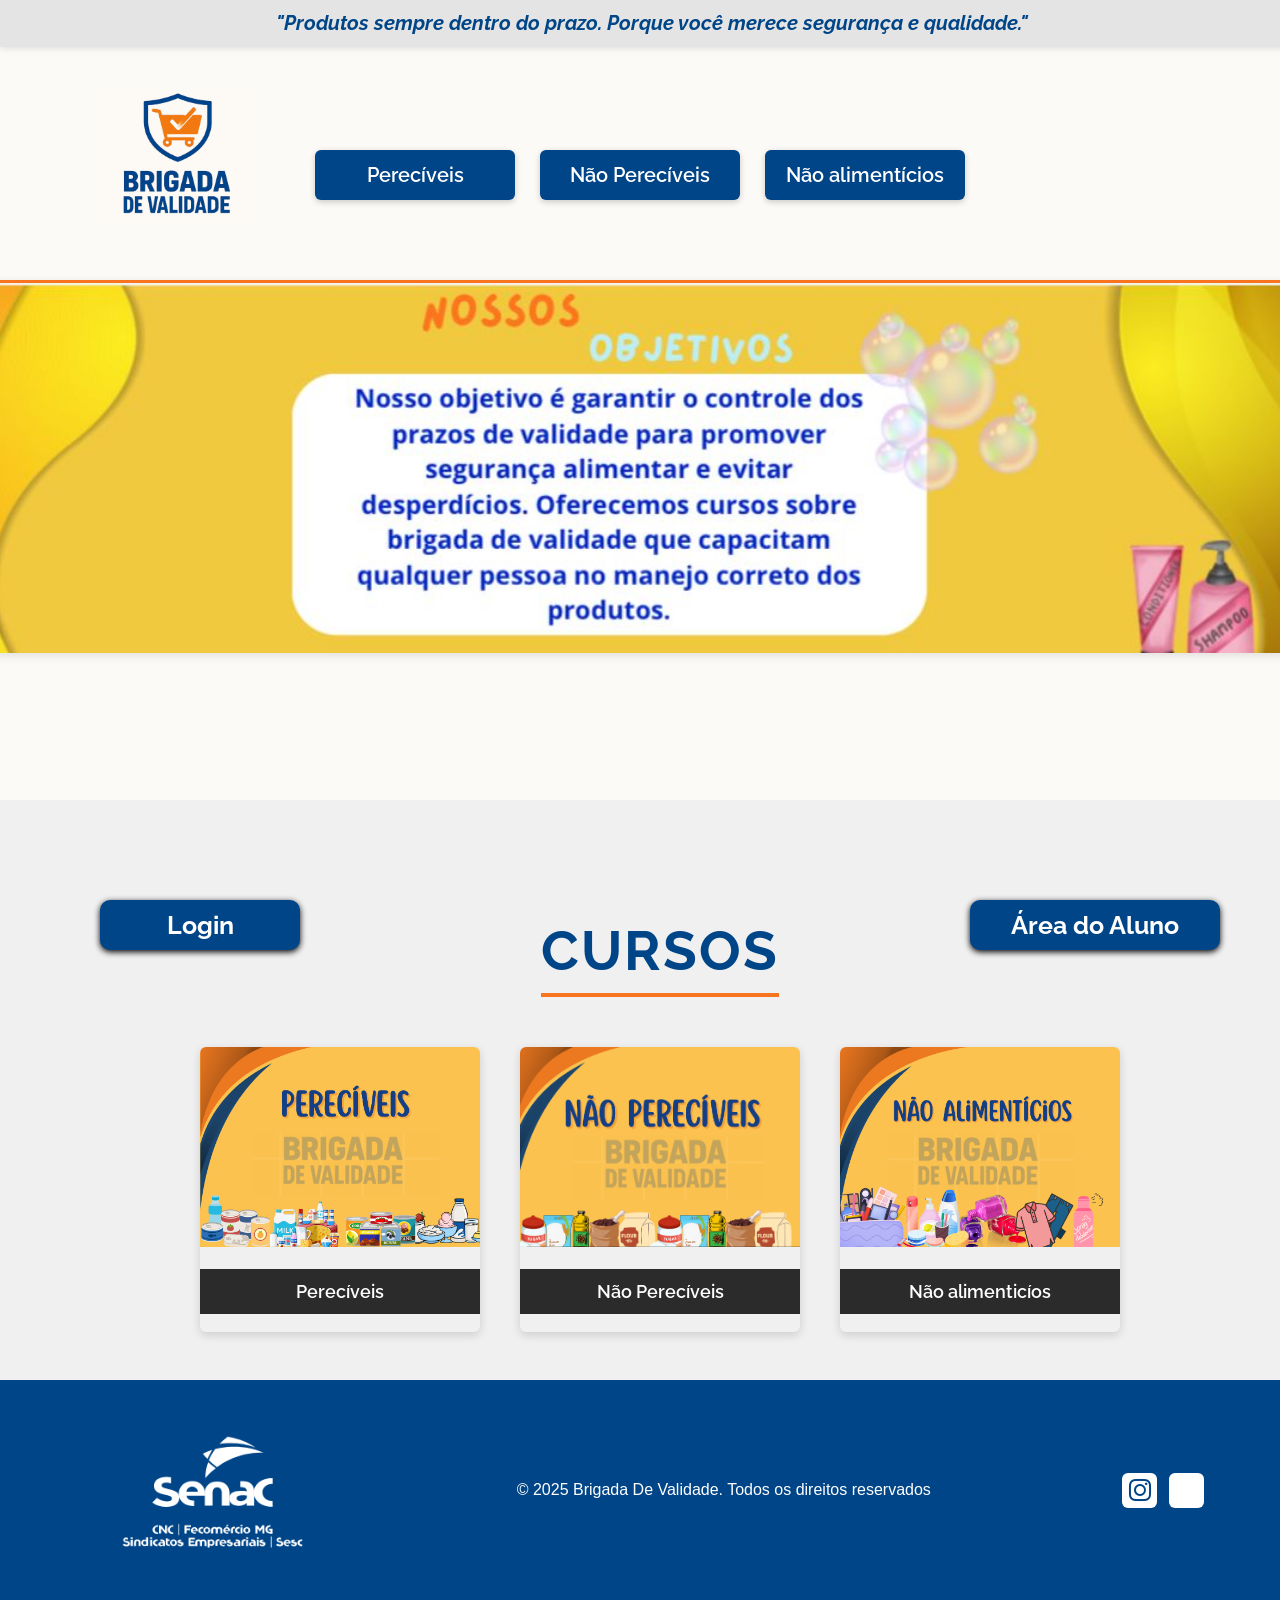
==== html/index.html @ 99e6571d "first commit" ====
<!DOCTYPE html>
<html lang="pt-br">

<head>
    <meta charset="UTF-8">
    <meta name="viewport" content="width=device-width, initial-scale=1.0">
    <link rel="stylesheet" href="https://cdn.jsdelivr.net/npm/bootstrap-icons@1.13.1/font/bootstrap-icons.min.css">
    <link rel="stylesheet" href="../css/style.css">
    <link href='https://cdn.boxicons.com/fonts/brands/boxicons-brands.min.css' rel='stylesheet'>
    <title>Brigada De Validade</title>
</head>

<body>
    <p class="titulo"><b><i>"Produtos sempre dentro do prazo. Porque você merece segurança e qualidade."</i></b>
    </p><br>
    <img class="logo" src="../imagens/logo.jpg" alt="">
    <div class="as">
        <a class="botoes" href="../html/p.html">Perecíveis</a>
        <a class="botoes" href="../html/index1.html">Não Perecíveis</a>
        <a class="botoes" href="../html/na.html">Não alimentícios</a>
    </div>
    <div class="banner-container">
        <img class="banners" src="../imagens/1000035137.jpg" alt="Banner 1">
        <img class="banners" src="../imagens/BANNER-2.jpg" alt="Banner 2">
    </div>
    <div class="container-cursos">
        <p class="titulo-cursos"><b>Cursos</b></p>
        <div class="container-imagem">
            <a class="btn-login" href="../html/Login.html"><b>Login</b></a>
            <a class="btn-areadoaluno" href="../html/areaAluno.html"><b>Área do Aluno</b></a>
            <a href="curso1.html">
                <div>
                    <img class="imagem" src="../imagens/P.png">
                    <p class="nome-imagens">Perecíveis</p>
                </div>
            </a>
            <a href="curso2.html">
                <div>
                    <img class="imagem" src="../imagens/NP.png">
                    <p class="nome-imagens">Não Perecíveis</p>
                </div>
            </a>
            <a href="curso3.html">
                <div>
                    <img class="imagem" src="../imagens/NA.png">
                    <p class="nome-imagens">Não alimenticíos</p>
                </div>
            </a>
        </div>
    </div>
    <footer>
        <img class="logo-footer" src="../imagens/logo-footer.png" alt="">
        <p class="copyright">© 2025 Brigada De Validade. Todos os direitos reservados</p>
        <div class="icones">
            <a href="https://www.instagram.com/brigada.devalidade0013?igsh=MzB3cHFpYTdza3Vz" target="_blank"><i class="bi bi-instagram"></i></a>
            <i class='bxl bx-gmail' target="_blank"></i>
        </div>
    </footer>
    <script src="../js/script.js"></script>
</body>

</html>
---- css/style.css ----
@import url('https://fonts.googleapis.com/css2?family=Raleway:wght@400;600;700&display=swap');

body {
    overflow-x: hidden;
    background-color: #fcfaf7;
    font-family: 'Raleway', Arial, Helvetica, sans-serif;
    color: #333;
    margin: 0;
    padding: 0;
}

.titulo {
    width: 100%;
    background-color: #e4e4e4;
    color: #004587;
    font-size: 20px;
    display: flex;
    align-items: center;
    justify-content: center;
    font-weight: 600;
    padding: 12px;
    box-shadow: 0px 2px 6px rgba(0, 0, 0, 0.1);
    position: relative;
    z-index: 10;
    margin-top: -1px;
}

.logo {
    position: absolute;
    left: 100px;
    top: 90px;
    width: 150px;
    height: auto;
}

.as {
    position: absolute;
    top: 150px;
    left: 50%;
    transform: translateX(-50%);
    display: flex;
    gap: 25px;
}

.botoes {
    min-width: 200px;
    height: 50px;
    background-color: #004587;
    color: white;
    text-decoration: none;
    font-size: 20px;
    font-weight: 600;
    text-align: center;
    line-height: 50px;
    border-radius: 6px;
    transition: 0.3s;
    box-shadow: 0px 2px 6px rgba(0, 0, 0, 0.2);
}

.botoes:hover {
    background-color: #f9741e;
    transform: translateY(-3px);
}



.banner-container {
    width: 1520px;
    height: 370px;
    position: absolute;
    left: 50%;
    transform: translateX(-50%);
    top: 280px;
    border-top: 3px solid #f9741e;
    overflow: hidden;
    border-radius: 6px;
    box-shadow: 0px 3px 10px rgba(0, 0, 0, 0.1);
    display: flex;
    justify-content: center;
}

.banners {
    width: 1520px;
    padding: 0 5px;
    height: 370px;
    object-fit: cover;
    position: absolute;
    opacity: 0;
    transition: opacity 1s ease-in-out;
}

.banners.active {
    opacity: 1;
}

.container-cursos {
    width: 100%;
    min-height: 475px;
    position: absolute;
    top: 800px;
    background-color: #f0f0f0;
    display: flex;
    align-items: center;
    justify-content: center;
    flex-direction: column;
    padding: 60px 20px;
}

.titulo-cursos {
    font-size: 55px;
    font-weight: 700;
    color: #004587;
    margin-bottom: 50px;
    text-transform: uppercase;
    letter-spacing: 2px;
    border-bottom: 4px solid #f9741e;
    padding-bottom: 10px;
}

.container-imagem {
    display: flex;
    flex-wrap: wrap;
    gap: 40px;
    justify-content: center;
}

.container-imagem div {
    border-radius: 6px;
    overflow: hidden;
    transition: 0.3s;
    width: 280px;
    box-shadow: 0px 3px 10px rgba(0, 0, 0, 0.15);
}

.container-imagem div:hover {
    transform: translateY(-5px);
}

.imagem {
    width: 100%;
    height: 200px;
    object-fit: cover;
}

.nome-imagens {
    font-size: 18px;
    background-color: #2b2b2b;
    text-align: center;
    color: white;
    padding: 12px;
    font-weight: 600;
}

div a{
    text-decoration: none;
}

footer {
    width: 100%;
    height: 180px;
    background-color: #004587;
    position: absolute;
    top: 1380px;
    display: flex;
    align-items: center;
    justify-content: space-around;
    padding: 20px;
    flex-wrap: wrap;
}

.logo-footer {
    height: 120px;
}

.copyright {
    font-size: 16px;
    color: white;
    font-family: Arial, Helvetica, sans-serif;
}

.icones {
    display: flex;
    gap: 12px;
}

.bi-instagram,
.bx-gmail {
    font-size: 22px;
    color: #004587;
    width: 35px;
    height: 35px;
    background-color: white;
    border-radius: 6px;
    text-decoration: none;
    display: flex;
    align-items: center;
    justify-content: center;
    transition: 0.3s;
    cursor: pointer;
}

footer a{
    text-decoration: none;
}

.bx-gmail {
    font-size: 33px;
}

.bi-instagram:hover,
.bx-gmail:hover {
    background-color: #f9741e;
    color: white;
    transform: translateY(-3px);
}

.btn-login {
    width: 200px;
    height: 50px;
    border-radius: 10px;
    background-color: #004587;
    position: absolute;
    left: 100px;
    top: 100px;
    box-shadow: 0px 2px 6px black;
    color: white;
    font-size: 25px;
    font-family: 'Raleway', Arial, Helvetica, sans-serif;
    text-align: center;
    line-height: 50px;
    cursor: pointer;
    transition: 200ms;
    text-decoration: none;
}

.btn-login:hover {
    background-color: #f9741e;
    transform: translateY(-8px);
}

.btn-areadoaluno {
    width: 250px;
    height: 50px;
    position: absolute;
    top: 100px;
    right: 100px;
    background-color: #004587;
    border-radius: 10px;
    color: white;
    font-size: 25px;
    text-align: center;
    font-family: 'Raleway', Arial, Helvetica, sans-serif;
    line-height: 50px;
    cursor: pointer;
    text-decoration: none;
    transition: transform 200ms;
    box-shadow: 0px 2px 6px black;
}

.btn-areadoaluno:hover {
    background-color: #f9741e;
    transform: translateY(-8px);
}


@media (max-width: 1024px) {
    body {
        overflow-x: hidden;
        overflow-y: auto;
    }

    .titulo {
        text-align: center;
        padding: 12px 16px;
        line-height: 1.2;
        margin: 0;
    }

    .logo {
        position: relative;
        left: auto;
        top: auto;
        transform: none;
        display: block;
        margin: 18px auto 0;
        width: 150px;
        height: auto;
    }

    .as {
        position: relative;
        top: auto;
        left: auto;
        transform: none;
        display: flex;
        justify-content: center;
        gap: 18px;
        flex-wrap: wrap;
        margin: 16px auto 0;
    }

    .botoes {
        min-width: 180px;
        height: 48px;
        font-size: 18px;
        line-height: 48px;
    }

    .banner-container {
        position: relative;
        left: auto;
        transform: none;
        margin: 26px auto 0;
        width: calc(100% - 60px);
        max-width: 1200px;
        height: 340px;
        top: auto;
        border-radius: 8px;
    }

    .banners {
        position: absolute;
        width: 100%;
        height: 100%;
        object-fit: cover;
    }

    .container-cursos {
        position: relative;
        top: auto;
        margin: 36px auto 0;
        width: calc(100% - 60px);
        max-width: 1200px;
        padding: 44px 20px;
    }

    .titulo-cursos {
        font-size: 42px;
        text-align: left;
    }

    .container-imagem {
        justify-content: center;
        gap: 32px;
    }

    .container-imagem div {
        width: 260px;
    }

    .nome-imagens {
        font-size: 17px;
        padding: 10px;
    }

    .btn-login,
    .btn-areadoaluno {
        position: relative;
        top: auto;
        left: auto;
        right: auto;
        transform: none;
        display: inline-block;
        margin: 10px;
        width: auto;
    }

    footer {
        position: relative;
        top: auto;
        left: auto;
        margin: 40px auto 0;
        width: calc(100% - 60px);
        max-width: 1200px;
        padding: 20px;
        border-radius: 6px;
        display: flex;
        align-items: center;
        justify-content: space-between;
        flex-wrap: wrap;
        gap: 12px;
    }

    .icones {
        display: flex;
        gap: 12px;
        align-items: center;
    }

    .icones a,
    .icones i {
        display: inline-flex;
        align-items: center;
        justify-content: center;
        width: 40px;
        height: 40px;
        background: white;
        border-radius: 6px;
        box-shadow: 0 1px 4px rgba(0,0,0,0.08);
        text-decoration: none;
        transition: transform .2s, background-color .2s;
    }

    .icones a i,
    .icones i {
        font-size: 20px;
        color: #004587;
    }

    .icones a:hover,
    .icones i:hover {
        background-color: #f9741e;
    }

    .icones a:hover i,
    .icones i:hover i {
        color: #fff;
    }

    .copyright {
        font-size: 15px;
        color: white;
        margin: 6px 0;
    }
}

@media (max-width: 768px) {
    body {
        overflow-x: hidden;
        overflow-y: auto;
    }

    .logo {
        width: 130px;
        margin-top: 12px;
    }

    .titulo {
        font-size: 18px;
    }

    .as {
        flex-direction: row;
        flex-wrap: wrap;
        gap: 12px;
        margin-top: 12px;
    }

    .botoes {
        min-width: 150px;
        font-size: 17px;
        height: 46px;
        line-height: 46px;
    }

    .banner-container {
        height: 280px;
        width: calc(100% - 40px);
    }

    .container-cursos {
        width: calc(100% - 40px);
        padding: 32px 16px;
    }

    .titulo-cursos {
        font-size: 34px;
        text-align: center;
    }

    .container-imagem {
        gap: 22px;
    }

    .container-imagem div {
        width: 220px;
    }

    .nome-imagens {
        font-size: 16px;
        padding: 10px;
    }

    .btn-login,
    .btn-areadoaluno {
        width: 48%;
        margin: 8px 1%;
        font-size: 20px;
        text-align: center;
    }

    footer {
        padding: 18px;
        justify-content: center;
        text-align: center;
    }

    .icones {
        margin-top: 8px;
    }
}

@media (max-width: 480px) {
    body {
        overflow-x: hidden;
        overflow-y: auto;
    }

    .titulo {
        font-size: 15px;
        padding: 8px 10px;
        text-align: center;
    }

    .logo {
        width: 100px;
        margin: 8px auto 6px;
    }

    .as {
        flex-direction: column;
        gap: 10px;
        margin: 8px auto 12px;
        align-items: center;
    }

    .botoes {
        width: 92%;
        max-width: 360px;
        font-size: 15px;
        height: 46px;
        line-height: 46px;
    }

    .banner-container {
        width: calc(100% - 20px);
        height: 200px;
        margin: 10px auto;
        border-radius: 6px;
    }

    .banners {
        position: absolute;
        width: 100%;
        height: 100%;
        object-fit: cover;
    }

    .container-cursos {
        width: calc(100% - 20px);
        padding: 20px 10px;
        margin-top: 10px;
    }

    .titulo-cursos {
        font-size: 24px;
        text-align: center;
        margin-bottom: 18px;
    }

    .container-imagem {
        flex-direction: column;
        gap: 14px;
        align-items: center;
    }

    .container-imagem div {
        width: 94%;
    }

    .imagem {
        height: 150px;
    }

    .nome-imagens {
        font-size: 15px;
        padding: 10px;
    }

    .btn-login,
    .btn-areadoaluno {
        width: 94%;
        display: block;
        margin: 8px auto;
        font-size: 18px;
    }

    footer {
        position: relative;
        width: 100%;
        padding: 18px 12px;
        margin-top: 18px;
        flex-direction: column;
        gap: 12px;
        align-items: center;
        text-align: center;
    }

    .logo-footer {
        height: 72px;
    }

    .copyright {
        font-size: 13px;
    }

    .icones a,
    .icones i {
        width: 46px;
        height: 46px;
    }

    .icones a i,
    .icones i {
        font-size: 22px;
    }
}
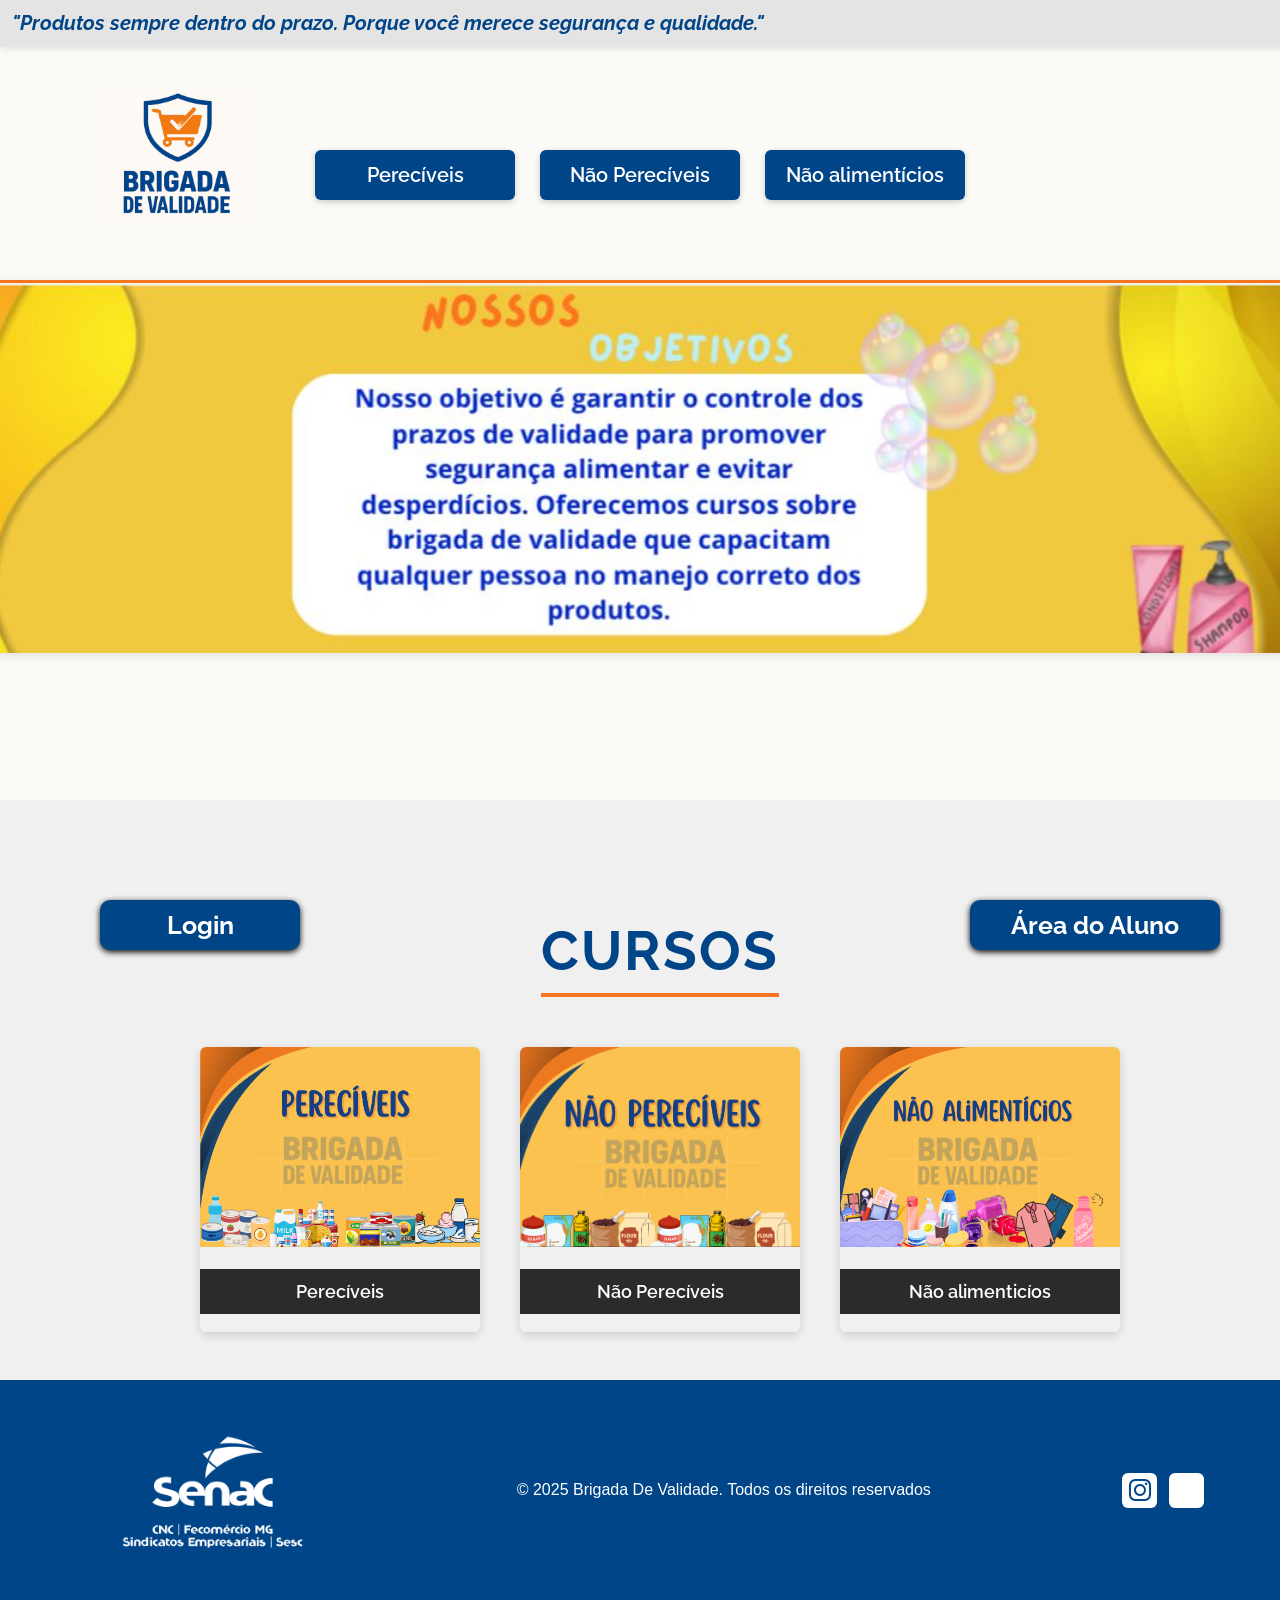
==== commit afc60685: "teste 16:22" ====
--- a/html/index.html
+++ b/html/index.html
@@ -22,6 +22,8 @@
     <div class="banner-container">
         <img class="banners" src="../imagens/1000035137.jpg" alt="Banner 1">
         <img class="banners" src="../imagens/BANNER-2.jpg" alt="Banner 2">
+        <button class="banner-btn prev"><i class="bi bi-chevron-left"></i></button>
+        <button class="banner-btn next"><i class="bi bi-chevron-right"></i></button>
     </div>
     <div class="container-cursos">
         <p class="titulo-cursos"><b>Cursos</b></p>
--- a/css/style.css
+++ b/css/style.css
@@ -9,8 +9,11 @@
     padding: 0;
 }
 
+body, .titulo, b, i, marquee{
+    width: 100%;
+}
+
 .titulo {
-    width: 100%;
     background-color: #e4e4e4;
     color: #004587;
     font-size: 20px;
@@ -86,11 +89,39 @@
     object-fit: cover;
     position: absolute;
     opacity: 0;
-    transition: opacity 1s ease-in-out;
+    transition: opacity 0.1s ease-in-out;
 }
 
 .banners.active {
     opacity: 1;
+}
+
+.banner-btn {
+    position: absolute;
+    top: 50%;
+    transform: translateY(-50%);
+    background-color: rgba(0, 0, 0, 0.4);
+    border: none;
+    color: white;
+    font-size: 28px;
+    width: 45px;
+    height: 45px;
+    border-radius: 50%;
+    cursor: pointer;
+    z-index: 5;
+    transition: background-color 0.3s;
+}
+
+.banner-btn:hover {
+    background-color: rgba(0, 0, 0, 0.7);
+}
+
+.banner-btn.prev {
+    left: 15px;
+}
+
+.banner-btn.next {
+    right: 15px;
 }
 
 .container-cursos {
@@ -231,6 +262,7 @@
     cursor: pointer;
     transition: 200ms;
     text-decoration: none;
+    display: flex;
 }
 
 .btn-login:hover {
@@ -255,6 +287,7 @@
     text-decoration: none;
     transition: transform 200ms;
     box-shadow: 0px 2px 6px black;
+    display: flex;
 }
 
 .btn-areadoaluno:hover {
@@ -539,6 +572,10 @@
         border-radius: 6px;
     }
 
+    .banners:nth-child(1){
+        content: "../assets/1000035907.jpg";
+    }
+
     .banners {
         position: absolute;
         width: 100%;
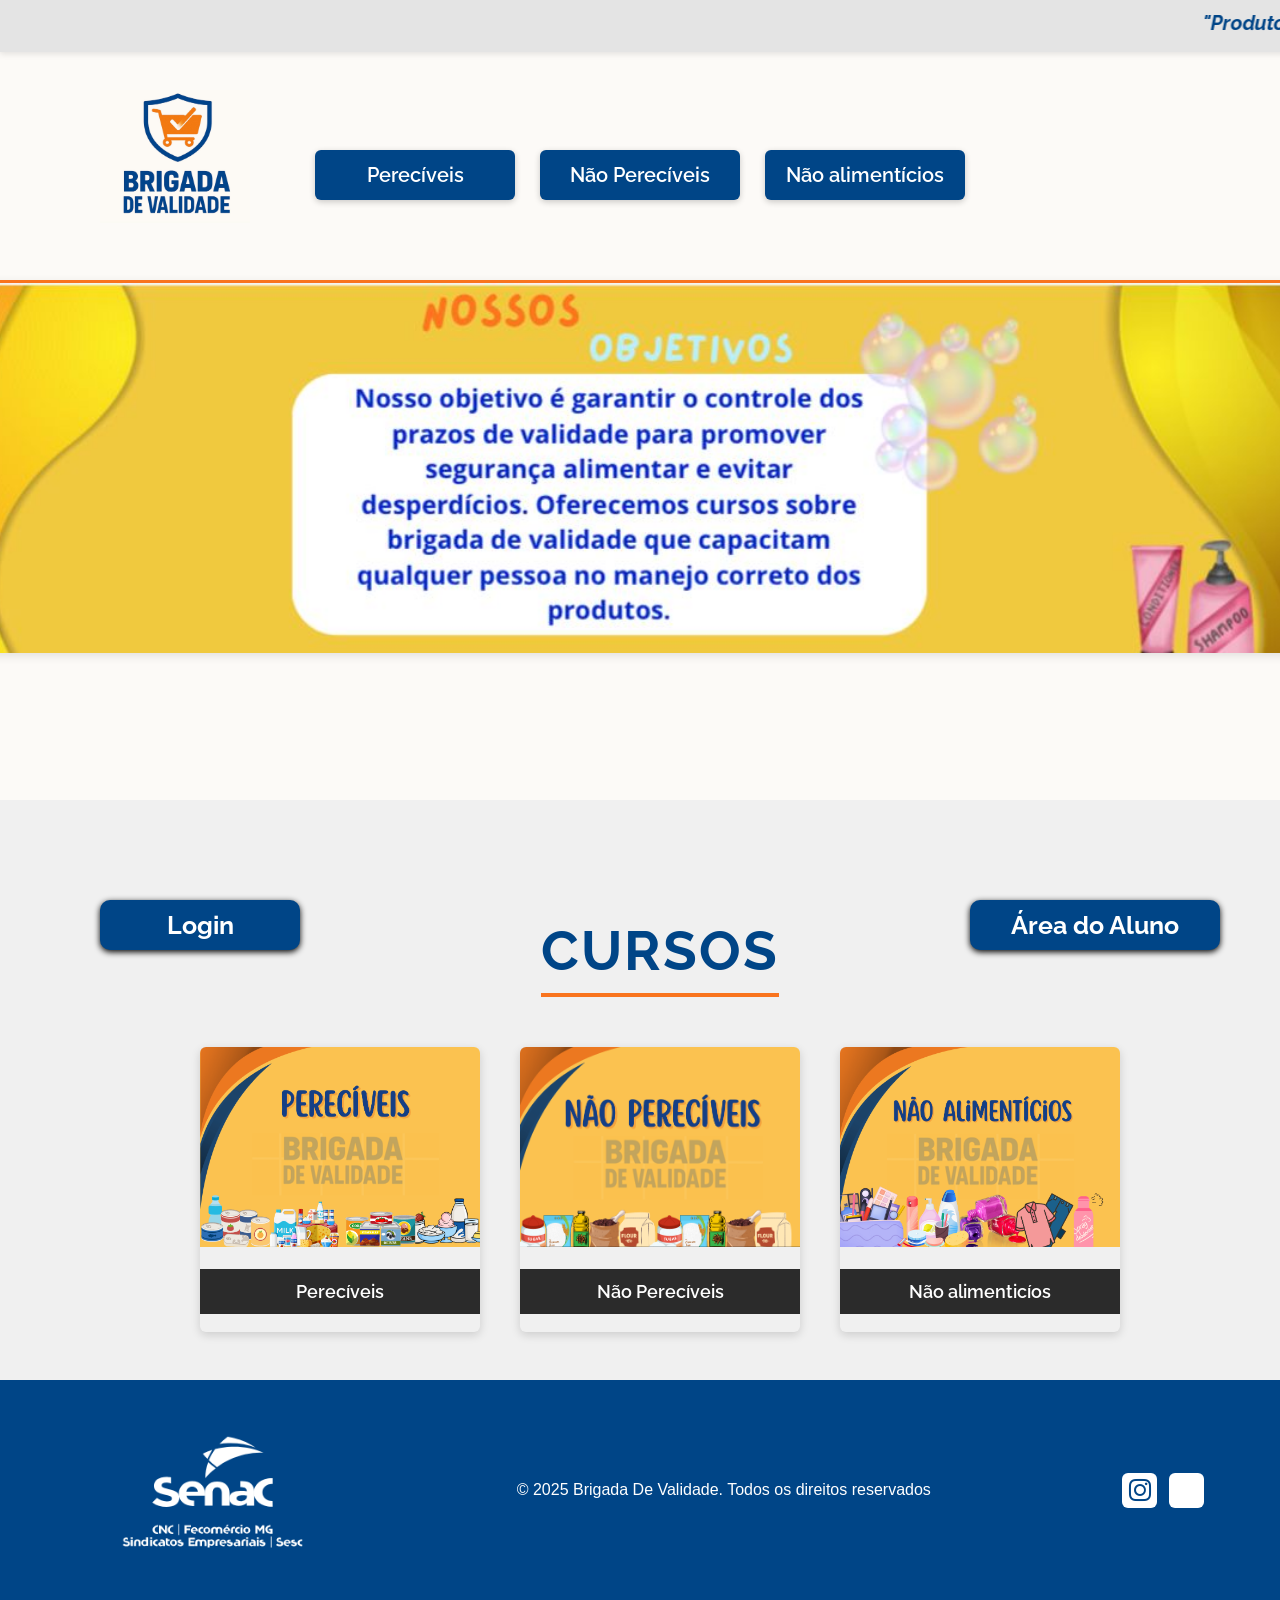
==== commit 1d7a23b0: "teste 16:33" ====
--- a/html/index.html
+++ b/html/index.html
@@ -11,7 +11,10 @@
 </head>
 
 <body>
-    <p class="titulo"><b><i>"Produtos sempre dentro do prazo. Porque você merece segurança e qualidade."</i></b>
+    <p class="titulo">
+        <b><i>
+                <marquee>"Produtos sempre dentro do prazo. Porque você merece segurança e qualidade."</marquee>
+            </i></b>
     </p><br>
     <img class="logo" src="../imagens/logo.jpg" alt="">
     <div class="as">
@@ -54,7 +57,8 @@
         <img class="logo-footer" src="../imagens/logo-footer.png" alt="">
         <p class="copyright">© 2025 Brigada De Validade. Todos os direitos reservados</p>
         <div class="icones">
-            <a href="https://www.instagram.com/brigada.devalidade0013?igsh=MzB3cHFpYTdza3Vz" target="_blank"><i class="bi bi-instagram"></i></a>
+            <a href="https://www.instagram.com/brigada.devalidade0013?igsh=MzB3cHFpYTdza3Vz" target="_blank"><i
+                    class="bi bi-instagram"></i></a>
             <i class='bxl bx-gmail' target="_blank"></i>
         </div>
     </footer>
--- a/css/style.css
+++ b/css/style.css
@@ -89,7 +89,7 @@
     object-fit: cover;
     position: absolute;
     opacity: 0;
-    transition: opacity 0.1s ease-in-out;
+    transition: opacity 1s ease-in-out;
 }
 
 .banners.active {
@@ -573,7 +573,7 @@
     }
 
     .banners:nth-child(1){
-        content: "../assets/1000035907.jpg";
+        content: "{{ url_for('static', filename='1000035907.jpg') }}";
     }
 
     .banners {
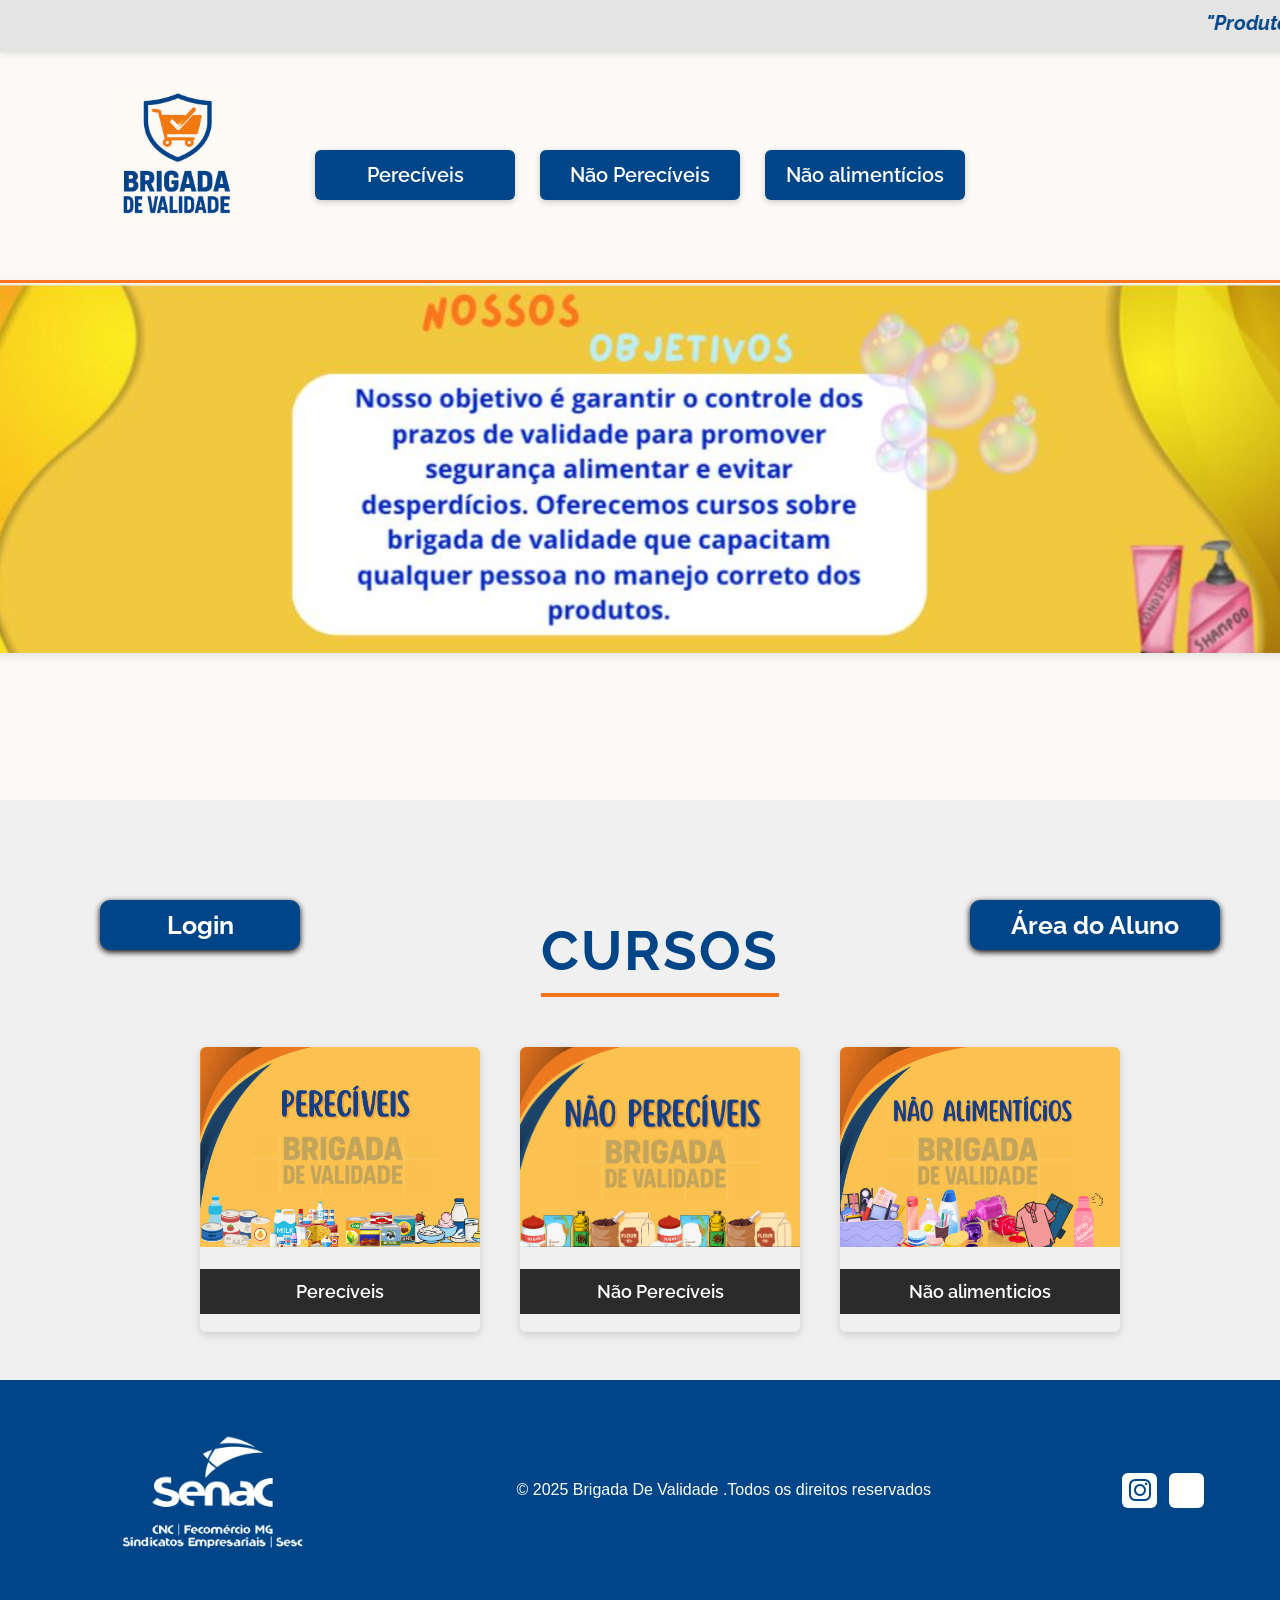
==== commit 0f5434b4: "Co-authored-by: Igor-Gabriel-22 <Igor-Gabriel-22@users.noreply.github.com>" ====
--- a/html/index.html
+++ b/html/index.html
@@ -55,12 +55,13 @@
     </div>
     <footer>
         <img class="logo-footer" src="../imagens/logo-footer.png" alt="">
-        <p class="copyright">© 2025 Brigada De Validade. Todos os direitos reservados</p>
+        <p class="copyright">© 2025 Brigada De Validade <a href="../html/easter.html" id="easter" >.</a>Todos os direitos reservados</p>
         <div class="icones">
             <a href="https://www.instagram.com/brigada.devalidade0013?igsh=MzB3cHFpYTdza3Vz" target="_blank"><i
                     class="bi bi-instagram"></i></a>
             <i class='bxl bx-gmail' target="_blank"></i>
         </div>
+     
     </footer>
     <script src="../js/script.js"></script>
 </body>
--- a/css/style.css
+++ b/css/style.css
@@ -9,7 +9,11 @@
     padding: 0;
 }
 
-body, .titulo, b, i, marquee{
+body,
+.titulo,
+b,
+i,
+marquee {
     width: 100%;
 }
 
@@ -75,7 +79,6 @@
     transform: translateX(-50%);
     top: 280px;
     border-top: 3px solid #f9741e;
-    overflow: hidden;
     border-radius: 6px;
     box-shadow: 0px 3px 10px rgba(0, 0, 0, 0.1);
     display: flex;
@@ -182,7 +185,7 @@
     font-weight: 600;
 }
 
-div a{
+div a {
     text-decoration: none;
 }
 
@@ -230,7 +233,7 @@
     cursor: pointer;
 }
 
-footer a{
+footer a {
     text-decoration: none;
 }
 
@@ -429,7 +432,7 @@
         height: 40px;
         background: white;
         border-radius: 6px;
-        box-shadow: 0 1px 4px rgba(0,0,0,0.08);
+        box-shadow: 0 1px 4px rgba(0, 0, 0, 0.08);
         text-decoration: none;
         transition: transform .2s, background-color .2s;
     }
@@ -566,21 +569,33 @@
     }
 
     .banner-container {
-        width: calc(100% - 20px);
+        width: 300px;
         height: 200px;
         margin: 10px auto;
         border-radius: 6px;
     }
 
-    .banners:nth-child(1){
-        content: "{{ url_for('static', filename='1000035907.jpg') }}";
+    .banners:nth-child(1) {
+        content: url("../assets/1000035907.jpg");
+    }
+
+    .banners:nth-child(2) {
+        content: url("../imagens/banner-cel.png");
     }
 
     .banners {
         position: absolute;
-        width: 100%;
-        height: 100%;
+        width: 300px;
+        height: 200px;
         object-fit: cover;
+    }
+
+    .banner-btn.prev {
+        left: -42px;
+    }
+
+    .banner-btn.next {
+        right: -42px;
     }
 
     .container-cursos {
@@ -653,3 +668,6 @@
     }
 }
 
+#easter{
+color: white;
+}
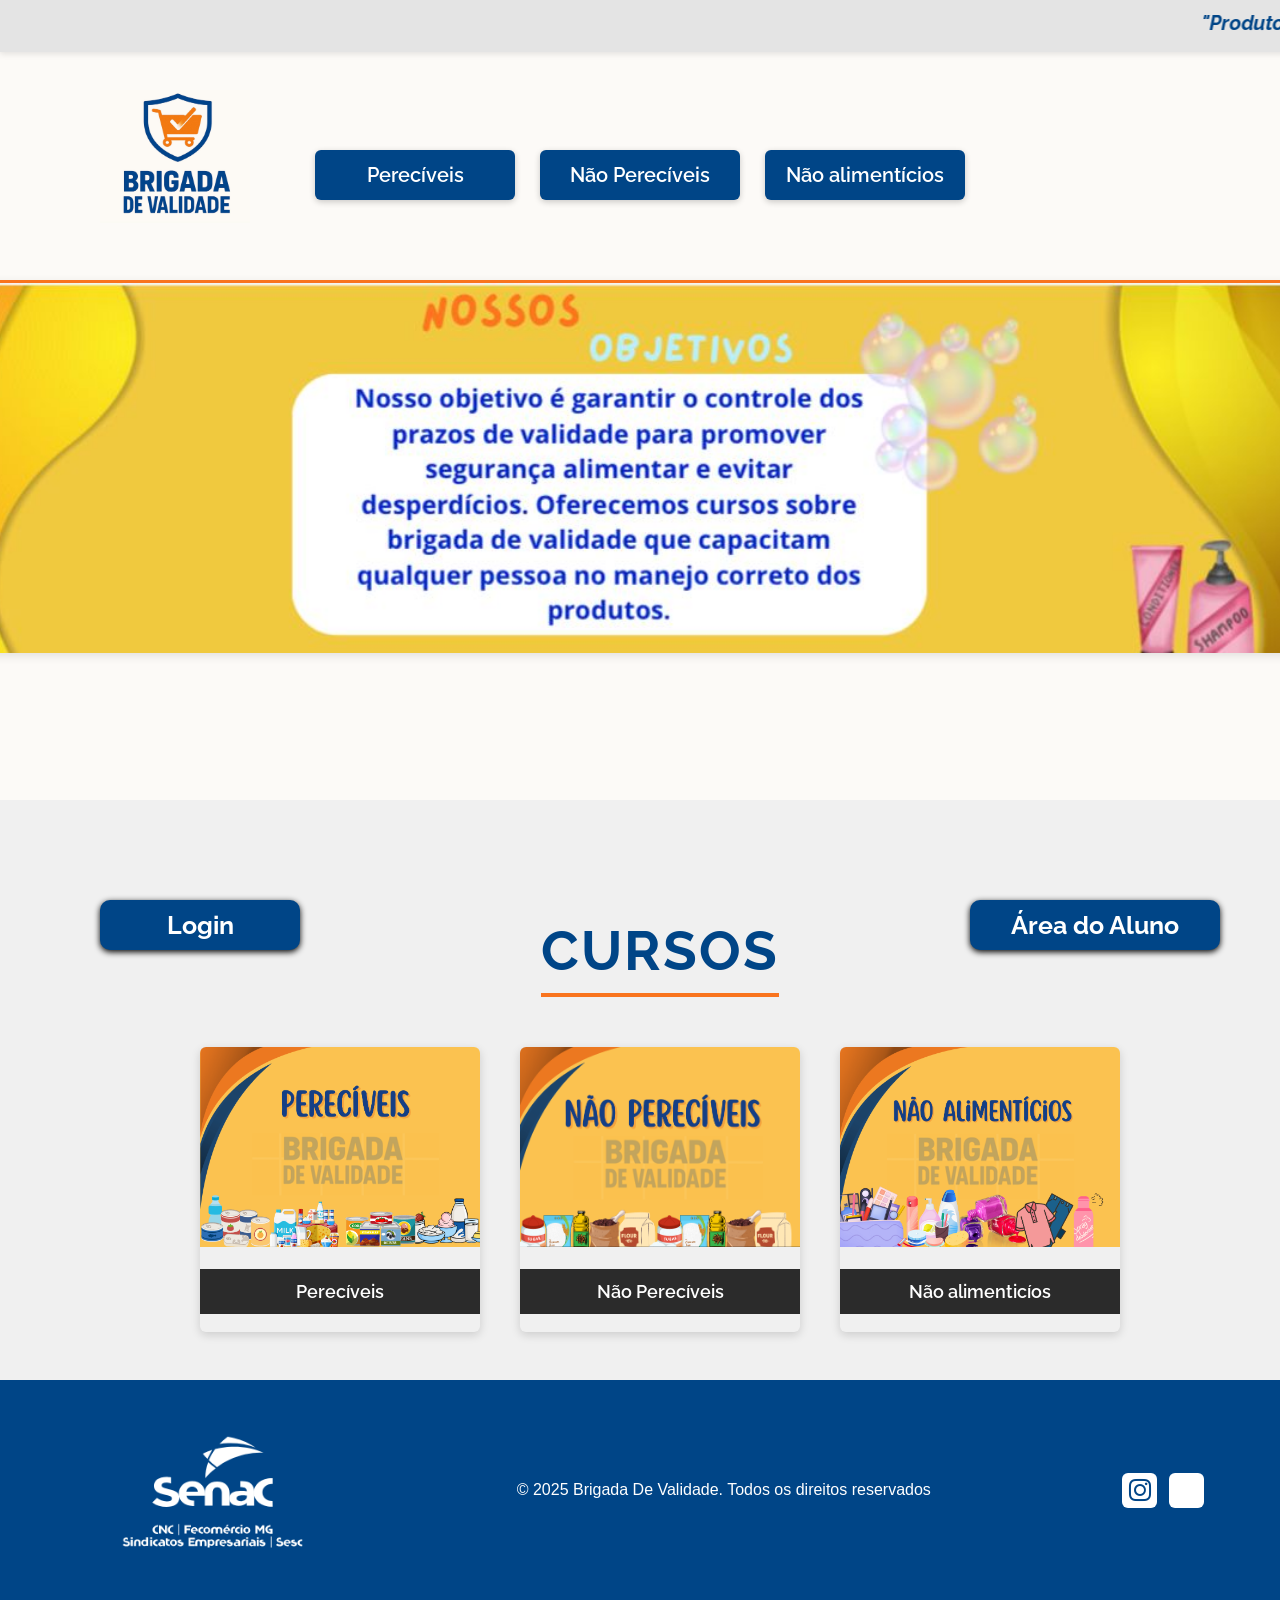
==== commit 360d6082: "easter egg" ====
--- a/html/index.html
+++ b/html/index.html
@@ -55,7 +55,7 @@
     </div>
     <footer>
         <img class="logo-footer" src="../imagens/logo-footer.png" alt="">
-        <p class="copyright">© 2025 Brigada De Validade <a href="../html/easter.html" id="easter" >.</a>Todos os direitos reservados</p>
+        <p class="copyright">© 2025 Brigada De Validade<a href="../html/easter.html" id="easter" >.</a> Todos os direitos reservados</p>
         <div class="icones">
             <a href="https://www.instagram.com/brigada.devalidade0013?igsh=MzB3cHFpYTdza3Vz" target="_blank"><i
                     class="bi bi-instagram"></i></a>
